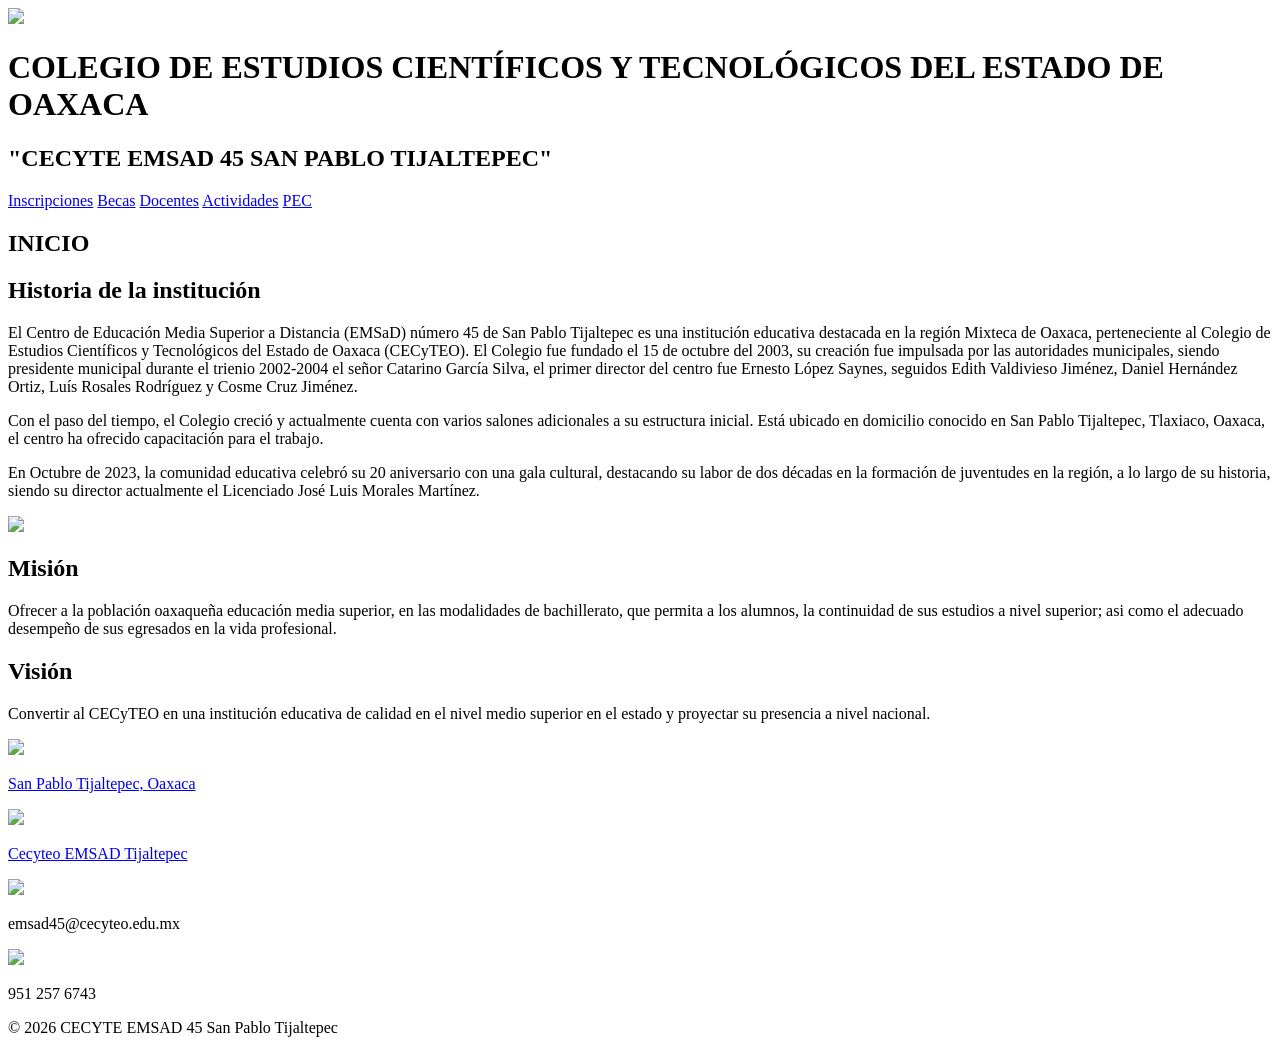
==== index.html @ e8472074 "Rename inicio.html to index.html" ====
<!DOCTYPE html>
<html lang="es">

<head>

<meta charset="UTF-8">

<meta name="viewport" content="width=device-width, initial-scale=1.0">

<title>CECYTE EMSAD 45</title>

<link rel="stylesheet" href="css/Inicio.css">

</head>

<body>

<header class="header">

<img src="img/cecyteo.jpeg">

<div class="titulo">

<h1>
COLEGIO DE ESTUDIOS CIENTÍFICOS Y TECNOLÓGICOS
DEL ESTADO DE OAXACA
</h1>

<h2> 
"CECYTE EMSAD 45 SAN PABLO TIJALTEPEC"
</h2>

</div>

</header>

<nav>

<a href="inicio.html"></a>

<a href="inscripciones.html">Inscripciones</a>

<a href="becas.html">Becas</a>

<a href="docentes.html">Docentes</a>

<a href="actividades.html">Actividades</a>

<a href="pec.html">PEC</a>

</nav>

<section>

<h1>INICIO</h1>

<h2>Historia de la institución</h2>

<p>
El Centro de Educación Media Superior a Distancia (EMSaD) número 45 
de San Pablo Tijaltepec es una institución educativa destacada en la región Mixteca de Oaxaca, 
perteneciente al Colegio de Estudios Científicos y Tecnológicos del Estado de Oaxaca (CECyTEO). 
El Colegio fue fundado el 15 de octubre del 2003, su creación fue impulsada por las autoridades 
municipales, siendo presidente municipal durante el trienio 2002-2004 el señor Catarino García Silva, 
el primer director del centro fue Ernesto López Saynes, seguidos Edith Valdivieso Jiménez, 
Daniel Hernández Ortiz, Luís Rosales Rodríguez y Cosme Cruz Jiménez.</p>  

<p>Con el paso del tiempo, el Colegio creció y actualmente cuenta con varios salones adicionales a su 
    estructura inicial. Está ubicado en domicilio conocido en San Pablo Tijaltepec, Tlaxiaco, Oaxaca, el centro 
    ha ofrecido capacitación para el trabajo.</p>

<p>En Octubre de 2023, la comunidad educativa celebró su 20 aniversario con una gala cultural, destacando 
su labor de dos décadas en la formación de juventudes en la región, a lo largo de su historia, siendo su director actualmente 
el Licenciado José Luis Morales Martínez.
</p>

<img src="img/escuela.jpeg" width="500">

<h2>Misión</h2>

<p>
Ofrecer a la población oaxaqueña educación media superior, en las modalidades de bachillerato, que permita a los alumnos, la 
continuidad de sus estudios a nivel superior; asi como el adecuado desempeño de sus egresados en la vida profesional.
</p>

<h2>Visión</h2>

<p>
Convertir al CECyTEO en una institución educativa de calidad en el nivel medio superior en el estado y proyectar
su presencia a nivel nacional.
</p>

</section>

<footer class="footer">

<div class="footer-contenido">

<div class="footer-item">

<a href="https://maps.app.goo.gl/vkkxdZxpcHCsmQZT7" target="_blank">

<img src="img/ubicacion.jpg">

<p>San Pablo Tijaltepec, Oaxaca</p>

</a>

</div>

<div class="footer-item">

<a href="https://www.facebook.com/pablo.tijaltepec?mibextid=wwXIfr&rdid=ObPU9JbSJar6bZxX&share_
url=https%3A%2F%2Fwww.facebook.com%2Fshare%2F1DzuHPwMHF%2F%3Fmibextid%3DwwXIfr#/" target="_blank">

<img src="img/facebook.jpg">

<p>Cecyteo EMSAD Tijaltepec</p>

</a>

</div>

<div class="footer-item">

<img src="img/correo.jpg">

<p>emsad45@cecyteo.edu.mx</p>

</a>

</div>

<div class="footer-item">

<img src="img/whatsapp.jpg">

<p>951 257 6743</p>

</a>

</div>

</div>
<p class="copy">
© 2026 CECYTE EMSAD 45 San Pablo Tijaltepec

</footer>

</body>
</html>
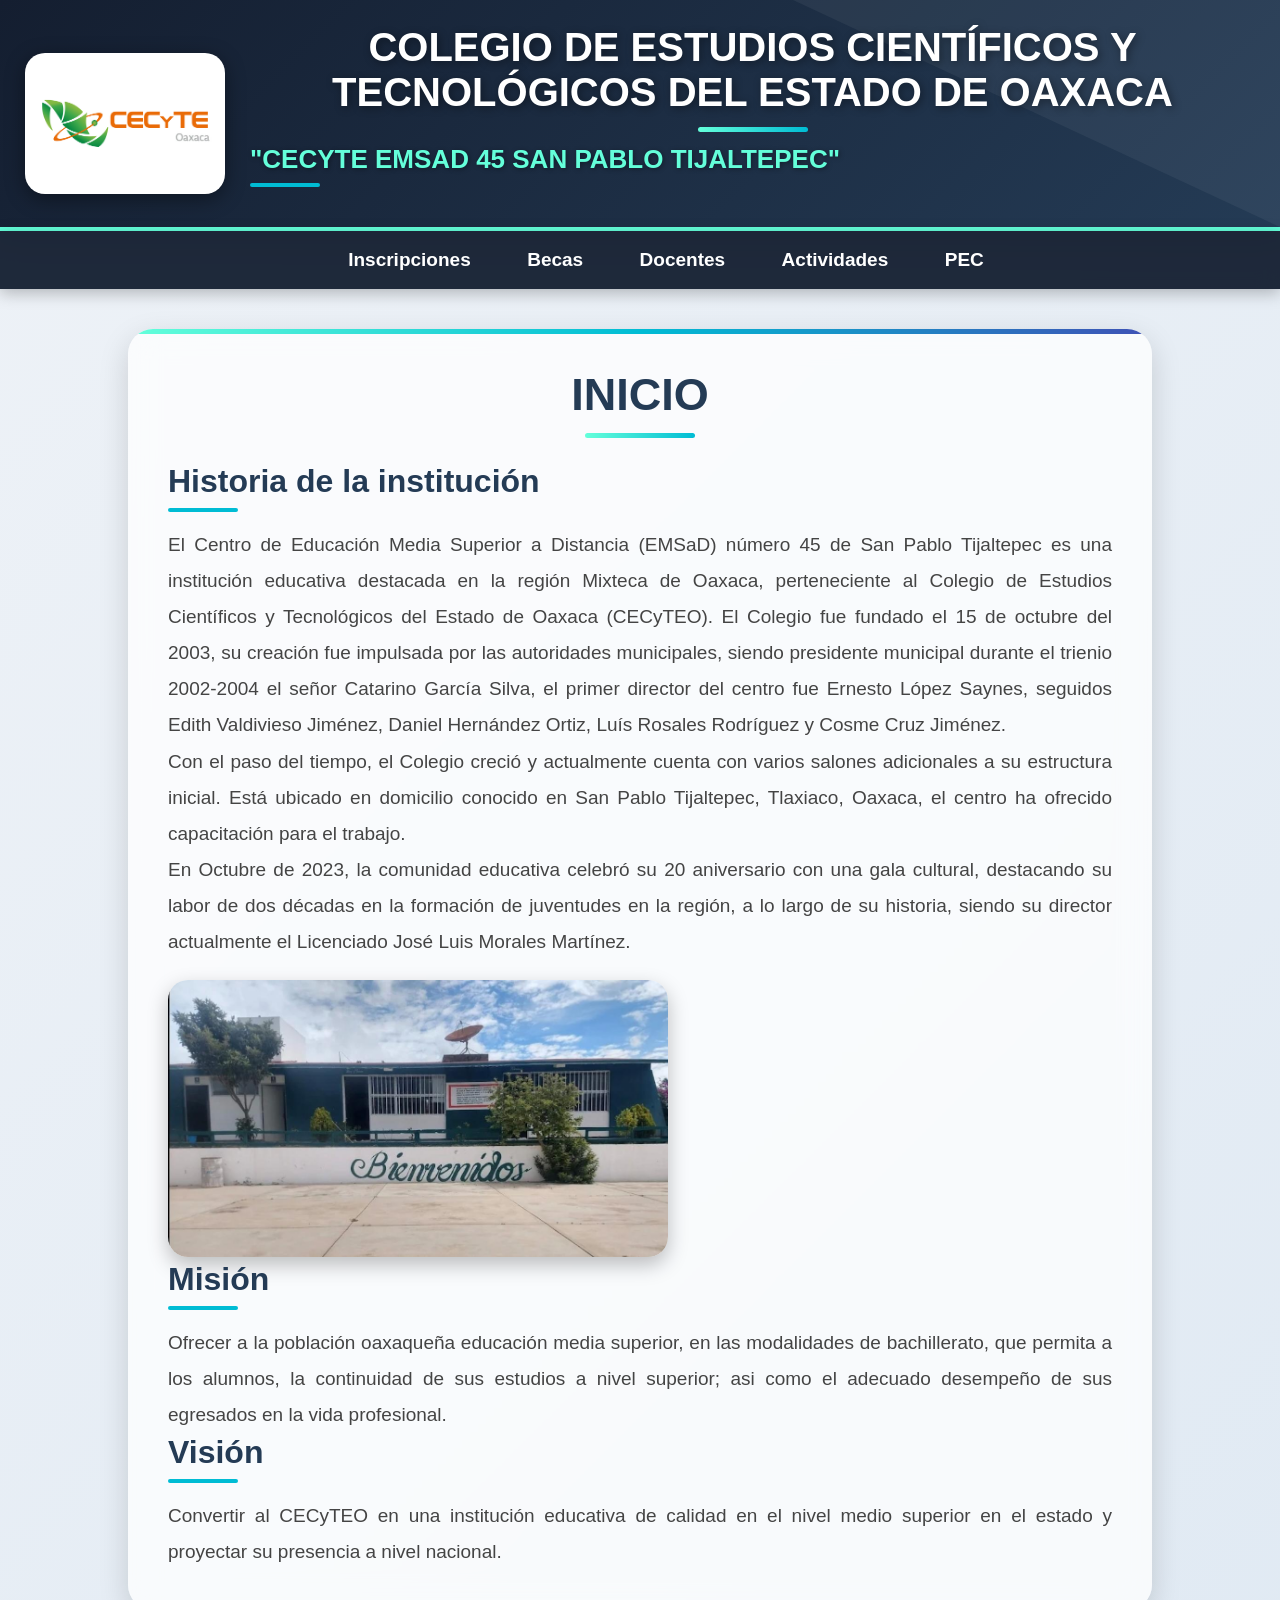
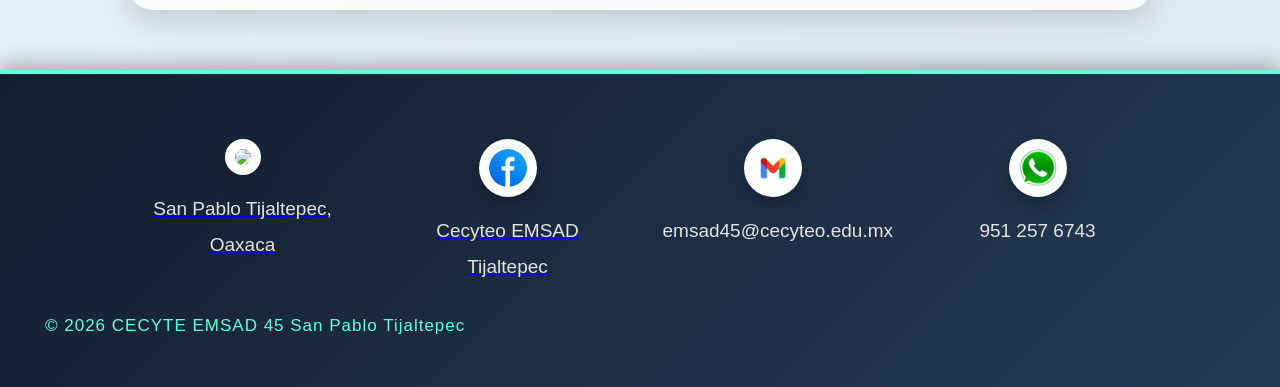
==== commit e3c9f635: "Update index.html" ====
--- a/index.html
+++ b/index.html
@@ -9,7 +9,7 @@
 
 <title>CECYTE EMSAD 45</title>
 
-<link rel="stylesheet" href="css/Inicio.css">
+<link rel="stylesheet" href="Inicio.css">
 
 </head>
 
@@ -17,7 +17,7 @@
 
 <header class="header">
 
-<img src="img/cecyteo.jpeg">
+<img src="cecyteo.jpeg">
 
 <div class="titulo">
 
@@ -74,7 +74,7 @@
 el Licenciado José Luis Morales Martínez.
 </p>
 
-<img src="img/escuela.jpeg" width="500">
+<img src="escuela.jpeg" width="500">
 
 <h2>Misión</h2>
 
@@ -113,7 +113,7 @@
 <a href="https://www.facebook.com/pablo.tijaltepec?mibextid=wwXIfr&rdid=ObPU9JbSJar6bZxX&share_
 url=https%3A%2F%2Fwww.facebook.com%2Fshare%2F1DzuHPwMHF%2F%3Fmibextid%3DwwXIfr#/" target="_blank">
 
-<img src="img/facebook.jpg">
+<img src="facebook.jpg">
 
 <p>Cecyteo EMSAD Tijaltepec</p>
 
@@ -123,7 +123,7 @@
 
 <div class="footer-item">
 
-<img src="img/correo.jpg">
+<img src="correo.jpg">
 
 <p>emsad45@cecyteo.edu.mx</p>
 
@@ -133,7 +133,7 @@
 
 <div class="footer-item">
 
-<img src="img/whatsapp.jpg">
+<img src="whatsapp.jpg">
 
 <p>951 257 6743</p>
 
--- a/Inicio.css
+++ b/Inicio.css
@@ -0,0 +1,380 @@
+/* ===================================
+   DISEÑO MODERNO PREMIUM INSTITUCIONAL
+=================================== */
+
+*{
+    margin:0;
+    padding:0;
+    box-sizing:border-box;
+}
+
+/* ===== BODY ===== */
+
+body{
+    font-family:'Poppins', sans-serif;
+    background:linear-gradient(135deg,#eef2f7,#dfe9f3);
+    color:#2c2c2c;
+    overflow-x:hidden;
+}
+
+/* ===== SCROLL ===== */
+
+html{
+    scroll-behavior:smooth;
+}
+
+/* ===== HEADER ===== */
+
+.header{
+    background:linear-gradient(135deg,#141e30,#243b55);
+    display:flex;
+    align-items:center;
+    gap:25px;
+    padding:25px;
+    color:white;
+    border-bottom:4px solid #64ffda;
+    box-shadow:0px 5px 25px rgba(0,0,0,0.35);
+    position:relative;
+    overflow:hidden;
+}
+
+/* EFECTO BRILLO */
+
+.header::before{
+    content:'';
+    position:absolute;
+    width:200%;
+    height:100%;
+    background:rgba(255,255,255,0.05);
+    transform:rotate(25deg);
+    animation:brillo 8s linear infinite;
+}
+
+@keyframes brillo{
+    0%{
+        left:-150%;
+    }
+
+    100%{
+        left:150%;
+    }
+}
+
+/* ===== LOGO ===== */
+
+.header img{
+    width:200px;
+    background:white;
+    padding:10px;
+    border-radius:20px;
+    box-shadow:0px 5px 20px rgba(0,0,0,0.4);
+    transition:0.5s;
+    z-index:2;
+}
+
+.header img:hover{
+    transform:scale(1.08) rotate(2deg);
+}
+
+/* ===== TITULOS ===== */
+
+.titulo{
+    z-index:2;
+}
+
+.titulo h1{
+    font-size:40px;
+    margin:0;
+    color:white;
+    text-shadow:2px 2px 8px rgba(0,0,0,0.4);
+}
+
+.titulo h2{
+    margin-top:10px;
+    font-size:26px;
+    color:#64ffda;
+    text-shadow:1px 1px 5px rgba(0,0,0,0.4);
+}
+
+/* ===== NAV ===== */
+
+nav{
+    background:rgba(20,30,48,0.95);
+    backdrop-filter:blur(10px);
+    padding:18px;
+    text-align:center;
+    position:sticky;
+    top:0;
+    z-index:1000;
+    box-shadow:0px 4px 15px rgba(0,0,0,0.25);
+}
+
+nav a{
+    color:white;
+    text-decoration:none;
+    margin:18px;
+    font-size:19px;
+    font-weight:600;
+    position:relative;
+    transition:0.4s;
+    padding:8px;
+}
+
+/* EFECTOS */
+
+nav a:hover{
+    color:#64ffda;
+}
+
+nav a::after{
+    content:'';
+    position:absolute;
+    width:0%;
+    height:3px;
+    background:#64ffda;
+    left:0;
+    bottom:-6px;
+    transition:0.4s;
+    border-radius:20px;
+}
+
+nav a:hover::after{
+    width:100%;
+}
+
+/* ===== SECCIONES ===== */
+
+section{
+    background:rgba(255,255,255,0.75);
+    backdrop-filter:blur(15px);
+    width:80%;
+    margin:auto;
+    margin-top:40px;
+    padding:40px;
+    border-radius:25px;
+    box-shadow:0px 10px 30px rgba(0,0,0,0.15);
+    animation:aparecer 1s ease;
+    transition:0.5s;
+    position:relative;
+    overflow:hidden;
+}
+
+/* BORDE SUPERIOR PREMIUM */
+
+section::before{
+    content:'';
+    position:absolute;
+    width:100%;
+    height:5px;
+    background:linear-gradient(90deg,#64ffda,#00bcd4,#3f51b5);
+    top:0;
+    left:0;
+}
+
+/* HOVER */
+
+section:hover{
+    transform:translateY(-8px);
+    box-shadow:0px 15px 35px rgba(0,0,0,0.2);
+}
+
+/* ===== ANIMACION ===== */
+
+@keyframes aparecer{
+    from{
+        opacity:0;
+        transform:translateY(30px);
+    }
+
+    to{
+        opacity:1;
+        transform:translateY(0);
+    }
+}
+
+/* ===== TITULOS ===== */
+
+h1{
+    text-align:center;
+    font-size:45px;
+    color:#243b55;
+    margin-bottom:25px;
+    position:relative;
+}
+
+h1::after{
+    content:'';
+    width:110px;
+    height:5px;
+    background:linear-gradient(90deg,#64ffda,#00bcd4);
+    display:block;
+    margin:12px auto;
+    border-radius:20px;
+}
+
+h2{
+    font-size:32px;
+    color:#243b55;
+    margin-bottom:15px;
+}
+
+h2::after{
+    content:'';
+    width:70px;
+    height:4px;
+    background:#00bcd4;
+    display:block;
+    margin-top:8px;
+    border-radius:20px;
+}
+
+/* ===== TEXTO ===== */
+
+p{
+    font-size:19px;
+    line-height:1.9;
+    text-align:justify;
+    color:#444;
+}
+
+/* ===== IMAGENES ===== */
+
+img{
+    max-width:100%;
+    border-radius:20px;
+    margin-top:20px;
+    box-shadow:0px 8px 20px rgba(0,0,0,0.25);
+    transition:0.5s;
+}
+
+img:hover{
+    transform:scale(1.03);
+}
+
+/* ===== BOTONES ===== */
+
+button{
+    background:linear-gradient(135deg,#00bcd4,#3f51b5);
+    color:white;
+    border:none;
+    padding:14px 28px;
+    border-radius:14px;
+    font-size:18px;
+    cursor:pointer;
+    transition:0.4s;
+    box-shadow:0px 5px 15px rgba(0,0,0,0.25);
+}
+
+button:hover{
+    transform:translateY(-4px);
+    background:linear-gradient(135deg,#64ffda,#00bcd4);
+}
+
+/* ===== FOOTER ===== */
+
+.footer{
+    background:linear-gradient(135deg,#141e30,#243b55);
+    color:white;
+    margin-top:60px;
+    padding:45px;
+    text-align:center;
+    border-top:4px solid #64ffda;
+    box-shadow:0px -5px 20px rgba(0,0,0,0.3);
+}
+
+/* CONTENIDO */
+
+.footer-contenido{
+    display:flex;
+    justify-content:center;
+    gap:45px;
+    flex-wrap:wrap;
+    margin-bottom:25px;
+}
+
+/* ITEMS */
+
+.footer-item{
+    width:220px;
+    transition:0.4s;
+}
+
+.footer-item:hover{
+    transform:translateY(-5px);
+}
+
+/* ICONOS */
+
+.footer-item img{
+    width:58px;
+    background:white;
+    padding:10px;
+    border-radius:50%;
+    transition:0.5s;
+}
+
+.footer-item img:hover{
+    transform:rotate(10deg) scale(1.1);
+}
+
+/* TEXTO */
+
+.footer-item p{
+    text-align:center;
+    color:#e4e4e4;
+    margin-top:12px;
+}
+
+/* COPYRIGHT */
+
+.copy{
+    margin-top:25px;
+    color:#64ffda;
+    font-size:17px;
+    letter-spacing:1px;
+}
+
+/* ===== RESPONSIVE ===== */
+
+@media(max-width:768px){
+
+    .header{
+        flex-direction:column;
+        text-align:center;
+    }
+
+    .titulo h1{
+        font-size:30px;
+    }
+
+    .titulo h2{
+        font-size:22px;
+    }
+
+    nav a{
+        display:block;
+        margin:15px 0;
+    }
+
+    section{
+        width:95%;
+        padding:25px;
+    }
+
+    h1{
+        font-size:35px;
+    }
+
+    h2{
+        font-size:28px;
+    }
+
+    p{
+        font-size:17px;
+    }
+
+    .footer-contenido{
+        flex-direction:column;
+        align-items:center;
+    }
+}
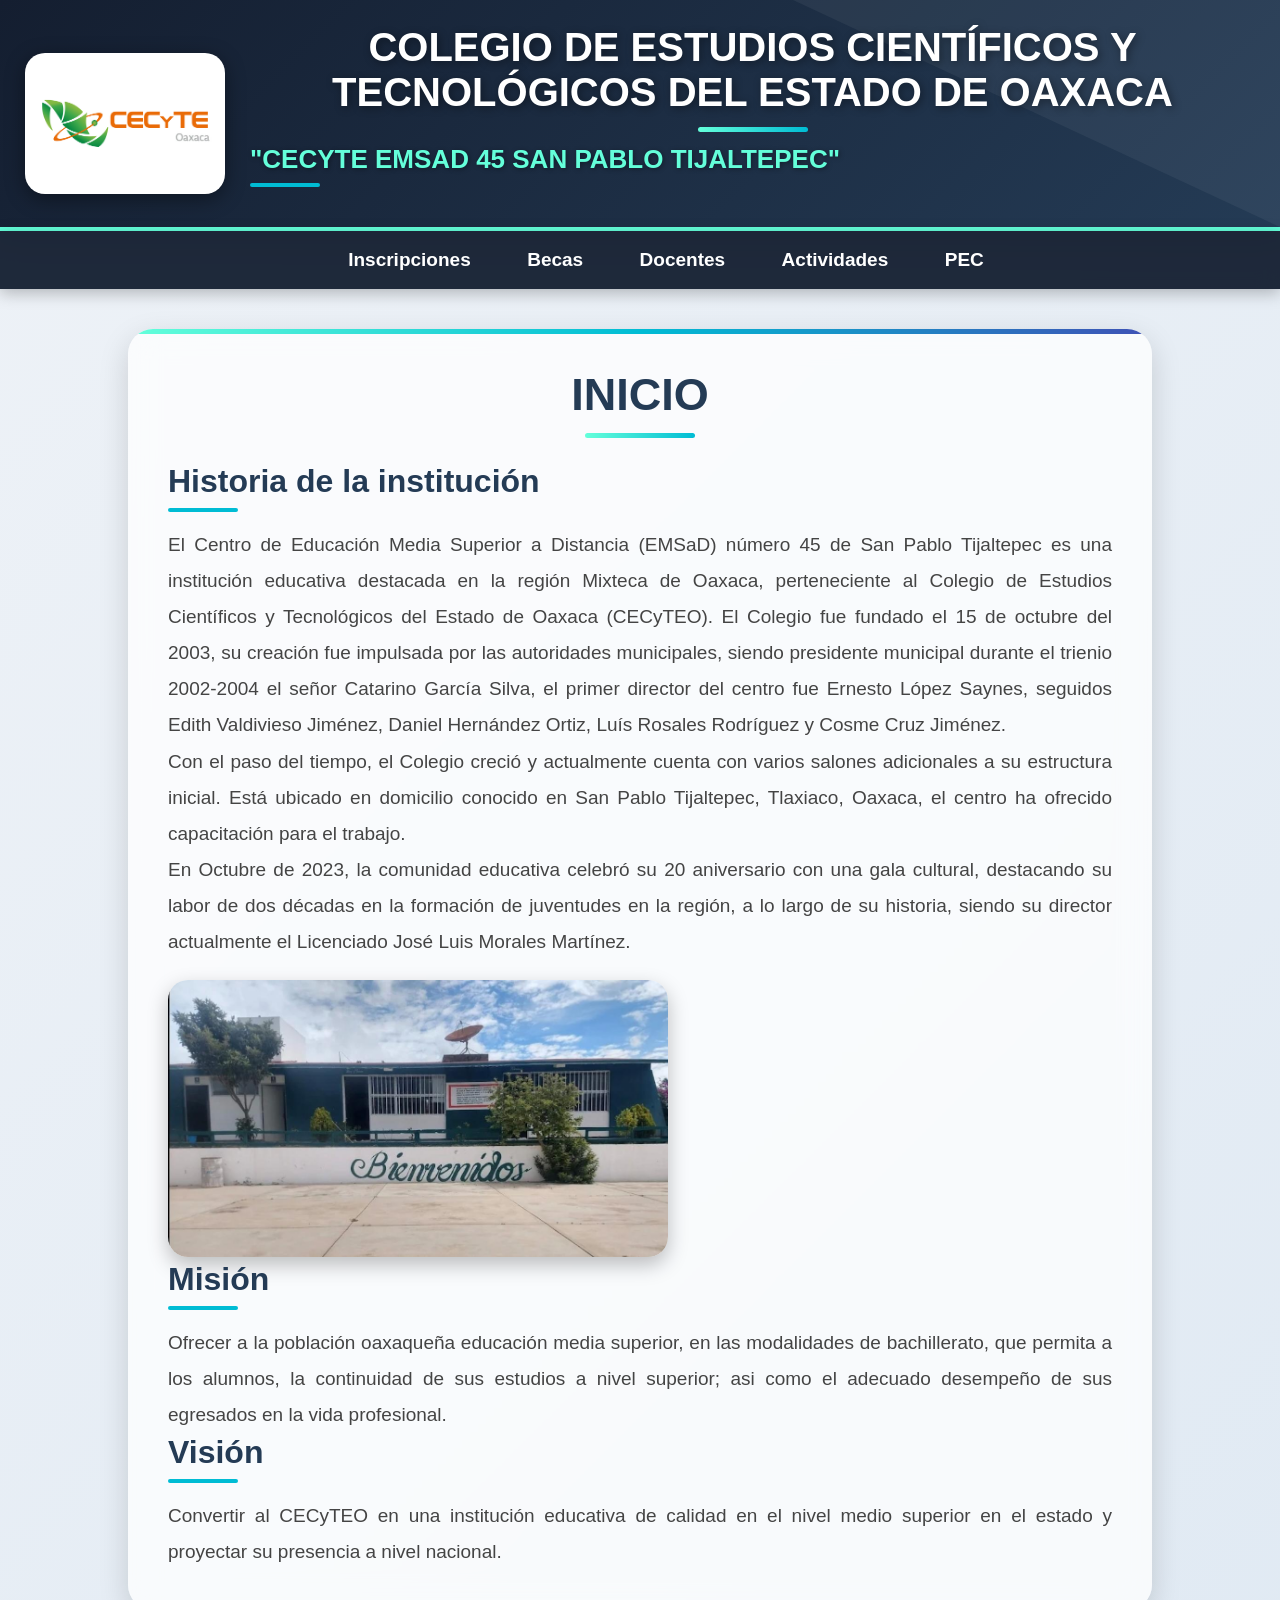
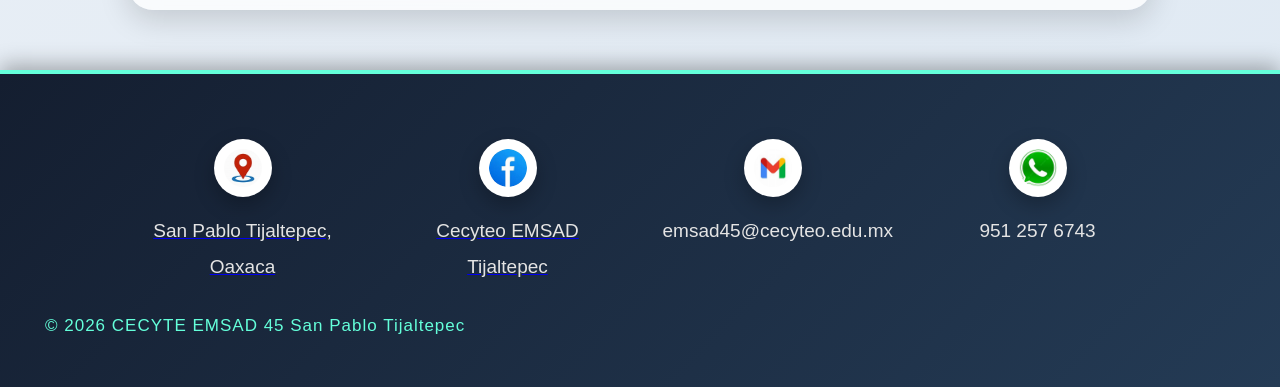
==== commit f22264fd: "Update index.html" ====
--- a/index.html
+++ b/index.html
@@ -36,7 +36,7 @@
 
 <nav>
 
-<a href="inicio.html"></a>
+<a href="index.html"></a>
 
 <a href="inscripciones.html">Inscripciones</a>
 
@@ -100,7 +100,7 @@
 
 <a href="https://maps.app.goo.gl/vkkxdZxpcHCsmQZT7" target="_blank">
 
-<img src="img/ubicacion.jpg">
+<img src="ubicacion.jpg">
 
 <p>San Pablo Tijaltepec, Oaxaca</p>
 
